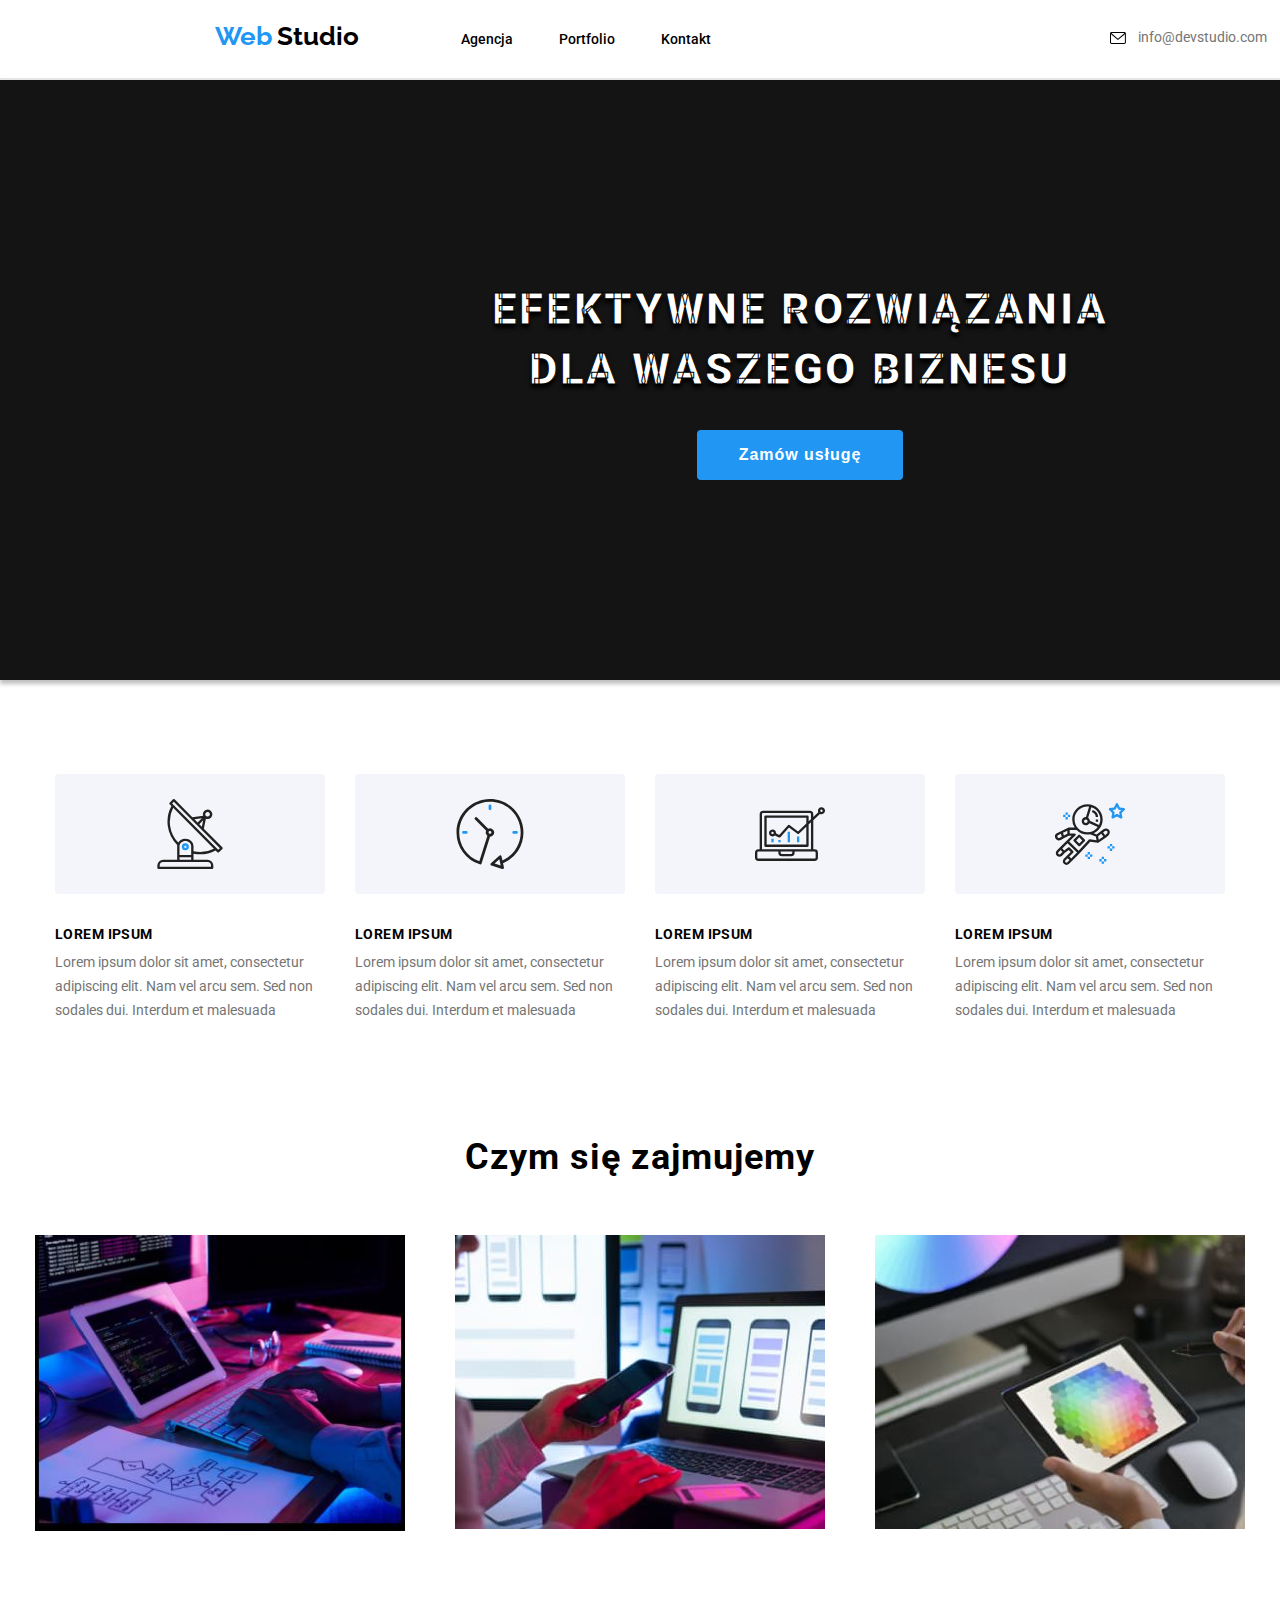
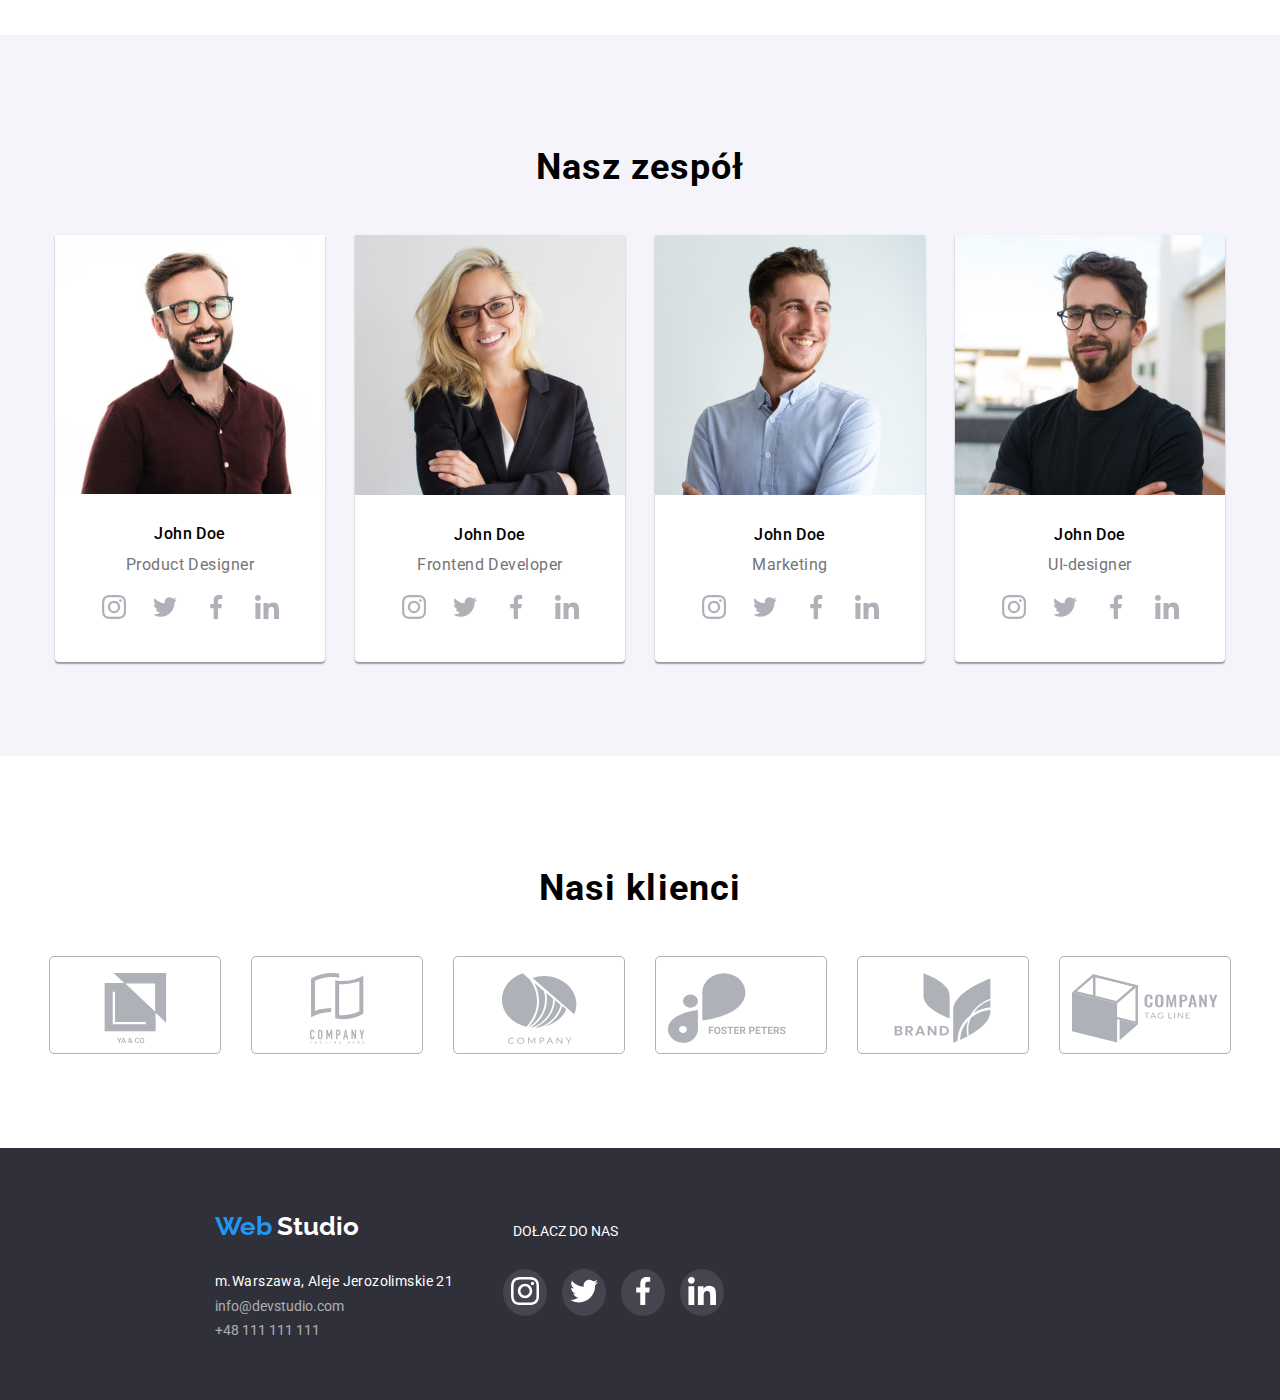
==== index.html @ ae24daf9 "update 6.1" ====
<!DOCTYPE html>
<html lang="pl">
<head>
    <meta charset="UTF-8" />
    <meta http-equiv="X-UA-Compatible" content="IE=edge" />
    <meta name="zadanie 2" content="width=device-width, initial-scale=1.0" />
    <title>WebStudio Zadanie 2</title>
    <link
        rel="stylesheet"
        href="https://cdnjs.cloudflare.com/ajax/libs/modern-normalize/2.0.0/modern-normalize.min.css"
        integrity="sha512-4xo8blKMVCiXpTaLzQSLSw3KFOVPWhm/TRtuPVc4WG6kUgjH6J03IBuG7JZPkcWMxJ5huwaBpOpnwYElP/m6wg=="
        crossorigin="anonymous"
        referrerpolicy="no-referrer"
    >
    <link rel="stylesheet" href="css/styles.css" type="text/css" />
    <link rel="preconnect" href="https://fonts.googleapis.com" />
    <link rel="preconnect" href="https://fonts.gstatic.com" crossorigin />
    
    <link
        href="https://fonts.googleapis.com/css2?family=Josefin+Sans&family=Raleway:wght@700&family=Roboto:wght@400;500;700;900&display=swap"
        rel="stylesheet"
    >
</head>
<body>
<header class="container">
        <div class="header-outfield">
            <div class="menu-navigation">
            <section>
                <h2 class="logoupper">
                    <a href="index.html">
                    <span class="logo-web">Web</span>
                    <span class="logo-studio">Studio</span></a>
                </h2>
            </section>
        <nav>
            <ul class="main-nav">
                <li><a class="nav" href="#">Agencja</a></li>
                <li><a class="nav" href="portfolio.html">Portfolio</a></li>
                <li><a class="nav" href="#">Kontakt</a></li>
            </ul>
        </nav>
        </div>
        <section class="contactbox">
            <div class="menu-contact">
                <ul class="contacts">
                    <li class="contact-link">
                        <svg class="envelope"><use href="./images/icons.svg#icon-envelope"></use> </svg>
                        <a class="mailadress" href="mailto:info@devstudio.com">info@devstudio.com</a>
                    </li>
                    <li class="contact-link">
                        <svg class="smartphone"><use href="./images/icons.svg#icon-smartphone"></use> </svg>
                    <a class="telnumber" href="tel:+48111111111">+48 111 111 111</a>
                    </li>
                </ul>
            </div>
        </section>
        </div>
</header>
<main class="container">
        <section class="main-block-upper">
            <div class="container">
                <h1 class="main-title">EFEKTYWNE ROZWIĄZANIA DLA WASZEGO BIZNESU</h1>
                <button class="button-order" type="button">Zamów usługę</button>
            </div>
        </section>
        <section class="main-block-middle">
        <div class="container-antenna">
            <ul class="main-block-middle-list">
                <li class="main-block-middle-item">
                    <svg class="middle-icon"><use href="./images/icons2.svg#icon-antenna1"></use> </svg>
                    <h4 class="main-block-middle-title">LOREM IPSUM</h4>
                    <p class="main-block-middle-text">
                    Lorem ipsum dolor sit amet, consectetur adipiscing elit. Nam vel
                    arcu sem. Sed non sodales dui. Interdum et malesuada
                    </p>
                </li>
                <li class="main-block-middle-item">
                    <svg class="middle-icon"><use href="./images/icons2.svg#icon-clock1"></use> </svg>
                    <h4 class="main-block-middle-title">LOREM IPSUM</h4>
                    <p class="main-block-middle-text">
                    Lorem ipsum dolor sit amet, consectetur adipiscing elit. Nam vel
                    arcu sem. Sed non sodales dui. Interdum et malesuada
                    </p>
                </li>
                <li class="main-block-middle-item">
                    <svg class="middle-icon"><use href="./images/icons2.svg#icon-diagram1"></use> </svg>
                    <h4 class="main-block-middle-title">LOREM IPSUM</h4>
                    <p class="main-block-middle-text">
                    Lorem ipsum dolor sit amet, consectetur adipiscing elit. Nam vel
                    arcu sem. Sed non sodales dui. Interdum et malesuada
                    </p>
                </li>
                <li class="main-block-middle-item">
                    <svg class="middle-icon"><use href="./images/icons2.svg#icon-astronaut1"></use> </svg>
                    <h4 class="main-block-middle-title">LOREM IPSUM</h4>
                    <p class="main-block-middle-text">
                    Lorem ipsum dolor sit amet, consectetur adipiscing elit. Nam vel
                    arcu sem. Sed non sodales dui. Interdum et malesuada
                    </p>
                </li>
            </ul>
        </div>
        </section>
        <section class="main-block-lower">
        <div class="container">
            <h2 class="main-block-title">Czym się zajmujemy</h2>
            <ul class="main-block-lower-list">
                <li class="main-block-lower-item">
                    <img
                    src="./images/box1b.jpg"
                    alt="hands on the computer keyboard"
                    height="294"
                    width="370"
                    >
                </li>
                <li class="main-block-lower-item">
                    <img
                    src="./images/box2.jpg"
                    alt="phone in one hand and laptop in the other"
                    height="294"
                    width="370"
                    >
                </li>
                <li class="main-block-lower-item">
                    <img
                    src="./images/box3.jpg"
                    alt="tablet in hands, computer in the background"
                    height="294"
                    width="370"
                    >
                </li>
            </ul>
        </div>
    </section>
    <section class="main-block-lowest">
        <div class="container">
        <h2 class="main-block-title">Nasz zespół</h2>
            <ul class="main-block-lowest-list">
                <li class="lowest-list-item">
                    <figure>
                        <img
                        src="./images/img1.jpg"
                        alt="young smiling brunette with a beard, wearing glasses"
                        height="260"
                        width="270"
                        >
                        <figcaption class="team-person">
                        <h4 class="person-name">John Doe</h4>
                        <p class="person-title">Product Designer</p>
                        <ul class="main-block-lowest-socialmedia">
                            <li class="main-block-our-team-item">
                                <svg class="socialmedia" width="20" height="20">
                                    <use href="./images/icons.svg#icon-instagram1"></use>
                                </svg>
                            </li>
                            <li class="main-block-our-team-item">
                            <svg class="socialmedia" width="20" height="20">
                                <use href="./images/icons.svg#icon-twitter1"></use> 
                            </svg>
                            </li>
                            <li class="main-block-our-team-item">
                            <svg class="socialmedia" width="20" height="20">
                                <use href="./images/icons.svg#icon-facebook1"></use> 
                            </svg>
                            </li>
                            <li class="main-block-our-team-item">
                            <svg class="socialmedia" width="20" height="20">
                                <use href="./images/icons.svg#icon-linkedin1"></use> 
                            </svg>
                            </li>
                        </ul>
                    </figcaption>
                    </figure>
                </li>
                <li class="lowest-list-item">
                    <figure>
                        <img
                        src="./images/img2.jpg"
                        alt="blonde in a black jacket"
                        height="260"
                        width="270"
                        >
                        <figcaption class="team-person">
                        <h4 class="person-name">John Doe</h4>
                        <p class="person-title">Frontend Developer</p>
                        <ul class="main-block-lowest-socialmedia">
                            <li class="main-block-our-team-item">
                                <svg class="socialmedia" width="20" height="20">
                                    <use href="./images/icons.svg#icon-instagram1"></use>
                                </svg>
                            </li>
                            <li class="main-block-our-team-item">
                            <svg class="socialmedia"  width="20" height="20">
                                <use href="./images/icons.svg#icon-twitter1"></use> 
                            </svg>
                            </li>
                            <li class="main-block-our-team-item">
                            <svg class="socialmedia" width="20" height="20">
                                <use href="./images/icons.svg#icon-facebook1"></use> 
                            </svg>
                            </li>
                            <li class="main-block-our-team-item">
                            <svg class="socialmedia" width="20" height="20">
                                <use href="./images/icons.svg#icon-linkedin1"></use> 
                            </svg>
                            </li>
                        </ul>
                    </figcaption>
                    </figure>
                </li>
                <li class="lowest-list-item">
                    <figure>
                        <img
                        src="./images/img3.jpg"
                        alt="smailing young man"
                        height="260"
                        width="270">
                        <figcaption class="team-person">
                        <h4 class="person-name">John Doe</h4>
                        <p class="person-title">Marketing</p>
                        <ul class="main-block-lowest-socialmedia">
                            <li class="main-block-our-team-item">
                                <svg class="socialmedia" width="20" height="20">
                                    <use href="./images/icons.svg#icon-instagram1"></use>
                                </svg>
                            </li>
                            <li class="main-block-our-team-item">
                            <svg class="socialmedia" width="20" height="20">
                                <use href="./images/icons.svg#icon-twitter1"></use> 
                            </svg>
                            </li>
                            <li class="main-block-our-team-item">
                            <svg class="socialmedia" width="20" height="20">
                                <use href="./images/icons.svg#icon-facebook1"></use> 
                            </svg>
                            </li>
                            <li class="main-block-our-team-item">
                            <svg class="socialmedia" width="20" height="20">
                                <use href="./images/icons.svg#icon-linkedin1"></use> 
                            </svg>
                            </li>
                        </ul>
                    </figcaption>
                    </figure>
                </li>
                <li class="lowest-list-item">
                    <figure>
                        <img
                        src="./images/img4.jpg"
                        alt="young man inblack t-shirt"
                        height="260"
                        width="270">
                    <figcaption class="team-person">
                    <h4 class="person-name">John Doe</h4>
                    <p class="person-title">UI-designer</p>
                    <ul class="main-block-lowest-socialmedia">
                            <li class="main-block-our-team-item">
                                <svg class="socialmedia" width="20" height="20">
                                    <use href="./images/icons.svg#icon-instagram1"></use>
                                </svg>
                            </li>
                            <li class="main-block-our-team-item">
                            <svg class="socialmedia" width="20" height="20">
                                <use href="./images/icons.svg#icon-twitter1"></use> 
                            </svg>
                            </li>
                            <li class="main-block-our-team-item">
                            <svg class="socialmedia" width="20" height="20">
                                <use href="./images/icons.svg#icon-facebook1"></use> 
                            </svg>
                            </li>
                            <li class="main-block-our-team-item">
                            <svg class="socialmedia" width="20" height="20">
                                <use href="./images/icons.svg#icon-linkedin1"></use> 
                            </svg>
                            </li>
                        </ul>
                    </figcaption>
                    </figure>
                </li>
            </ul>
        </div>
    </section>
    <section class="main-block-our-customers">
        <div class="container">
            <h2 class="main-block-title">Nasi klienci</h2>
            <ul class="main-block-our-customers-list">
                <li class="main-block-our-customers-item">
                    <svg class="group" ><use href="./images/icons.svg#icon-group1"></use> </svg>
                </li>
                <li class="main-block-our-customers-item">
                    <svg class="group" ><use href="./images/icons.svg#icon-group2"></use> </svg>
                    
                </li>
                <li class="main-block-our-customers-item">
                    <svg class="group"><use href="./images/icons.svg#icon-group3"></use> </svg>
                </li>
                <li class="main-block-our-customers-item">
                    <svg class="group"><use href="./images/icons.svg#icon-group4"></use> </svg>
                </li>
                <li class="main-block-our-customers-item">
                    <svg class="group"><use href="./images/icons.svg#icon-group5"></use> </svg>
                </li>
                <li class="main-block-our-customers-item">
                    <svg class="group"><use href="./images/icons.svg#icon-group6"></use> </svg>
                </li>
            </ul>
        </div>
    </section>
</main>
    <footer class="container">
        <div class="container-left">
            <h2 class="logofooter">
                <a href="index.html">
                <span class="logo-web">Web</span>
                <span class="logo-studio2">Studio</span></a>
            </h2>
            <address>
                <ul class="footerlist">
                    <li><a class="adres"> m.Warszawa, Aleje Jerozolimskie 21</a></li>
                    <li>
                    <a class="mail-tel" href="mailto:info@devstudio.com"
                    >info@devstudio.com</a>
                    </li>
                    <li>
                    <a class="mail-tel" href="tel:+48111111111">+48 111 111 111</a>
                    </li>
                </ul>
            </address>
        </div>
        <div class="social-box">  
            <p class="socialmedia-text">DOŁACZ DO NAS</p>
                <ul class="footer-socialmedia-list">
                    <li class="footer-list-item">
                        <svg class="footer-socialmedia-icon" width="20" height="20">
                            <use href="./images/icons.svg#icon-instagram1"></use>
                        </svg>
                    </li>
                    <li class="footer-list-item">
                        <svg class="footer-socialmedia-icon" width="20" height="20">
                            <use href="./images/icons.svg#icon-twitter1"></use> 
                        </svg>
                    </li>
                    <li class="footer-list-item">
                        <svg class="footer-socialmedia-icon" width="20" height="20">
                            <use href="./images/icons.svg#icon-facebook1"></use> 
                        </svg>
                    </li>
                    <li class="footer-list-item">
                        <svg class="footer-socialmedia-icon" width="20" height="20">
                            <use href="./images/icons.svg#icon-linkedin1"></use> 
                        </svg>
                    </li>
                </ul>
        </div>
    </footer>
</body>
</html>
---- css/styles.css ----
*{
    margin:0;
    padding:0;
    box-sizing: border-box;
    
}

:root 
{
    --black: #000000;
    --dark-gray: #212121;
    --blue: #2196f3;
    --background-grey: #2f303a;
    --background-vanila: #ececec;
    --white: #ffffff;
    --vanila-white: #f5f4fa;
    --light-grey: #757575;
    --extra-light-grey:#AFB1B8;
    --lines-color: #e5e5e5;
    --vanila: #eeeeee;
    --antenna-grey:#f4f5fa;
}

/*main elements  main elements  main elements   */
body
{
    font-family: "roboto", sans-serif;
    font-size: 14px;
}

section {
    padding-top: 94px;
    padding-bottom: 94px;
}

a 
{
    margin: 0px;
    text-decoration: none;
    color: var(--light-grey);
}
a:hover,
a:focus,
a:active 
{
    color: var(--blue);
}

img {
    display: block;
    max-width: 100%;
    height: auto;
}

h1,h2,h3,h4,p
{
    margin: 0px;
}

/* general classes general classes  general classes */

.main-block-title
{
    color: var(--black);
    font-weight: 700;
    font-size: 36px;
    line-height: 1.0;
    letter-spacing: 0.03em;
    text-align: center;
    margin-bottom: 50px;
}

.container
{
    padding: 0 0 0 0px;
    width: 1600px;
    max-width: 100%;
    margin: 0 auto; 
    color: var(--white);  
}

/* navigation part navigation part navigation part */

.header-outfield
{
    width: 1600px;
    height: 80px;
    border-bottom: solid 2px;
    border-color: var(--lines-color);
    display:flex;
    justify-content:space-between;
    align-items: center;
    background: var(--white);
}

h2 
{
    font-weight: 700px;
    size: 26px;
    line-height: 1.97;
    margin: 20px;
    text-decoration: none;
}

.menu-navigation
{   
    width: 254px;
    height:80px;
    justify-content: space-between;
    align-items: center;
    list-style-type: none;
    gap: 30%;
    display: flex;
    padding-top: 25px;
    padding-bottom: 25px;
    
}
.logoupper
{
    width: 150px;
    margin-left: 215px;
}
.logo-web
{
    font-family: "raleway";
    font-style: normal;
    font-weight: 700;
    font-size: 26px;
    line-height: 31px;
    letter-spacing: 3%;
    color:var(--blue);
}

.logo-studio
{
    font-family: "raleway";
    font-style: normal;
    font-weight: 700;
    font-size: 26px;
    line-height: 1px;
    letter-spacing: 3%;
    color: var(--black);
}

.main-nav
{
    color: var(--black);
    font-size: 14px;
    font-weight: 500;
    display: flex;
    list-style-type: none;
    justify-content: space-between;
    gap: 46px;
}

.nav 
{
    font-size: 14px;
    text-decoration: none;
    color: var(--black);
}

.nav:hover,.nav:focus,.nav:active 
{
    color: var(--blue);
}

.menu-contact
{
    justify-content: space-between;
    align-items: center; 
    display:flex;

}

.contactbox
{
    width: 490px;  
    display:flex;
}
.contacts
{
    width:400px;
    height: 80px;
    display:flex;
    justify-content: space-between;    
}

.contact-link 
{
    width:200px;
    height: 36px;
    margin-top: 30px;
    display:flex;
    color: var(--light-grey);
}

.contact-link:hover,
.contact-link:focus,
.contact-link:active 
{
    color: var(--blue);
    fill: var(--blue);    
}

.envelope
{
    width:16px;
    height:12px;
    margin-right: 12px;
    margin-top:3px;
}

.smartphone
{
    width:16px;
    height:16px;
    margin-right: 12px;
}

.telnumber
{    
    height: 16px;
    display:flex;
}

.mailadress
{
    
    height: 16px;
    display:flex;
}

                        /* main part  upper*/
                        /* main part  upper*/
                        /* main part  upper*/

.main-block-upper
{
    background-color: var(--dark-gray);
    height: 600px;
    width: 1600px;
    margin: 0px;
    text-align: center;
    padding: 200px 0;
    color: var(--white);
    background-image: linear-gradient(rgba(0,0,0,0.4),rgba(0,0,0,0.4)), 
                        url("../images/imgbackground.jpg");
    background-position: center;
    box-shadow: 0px 4px 4px rgba(0,0,0,0.25);
}

.main-title
{
    font-weight: 900;
    font-size: 44px;
    line-height: 1.36;
    text-align: center;
    letter-spacing: 0.06em;
    text-transform: uppercase;
    width: 696px;
    margin: 0 auto;
    margin-bottom: 30px;
    text-shadow: 0px 4px 4px var(--black) ;
    -webkit-text-stroke: 1px var(--black);
    
}

.button-order
{
    cursor: pointer;
    background-color: var(--blue);
    color: var(--white);
    font-weight: 700;
    font-size: 16px;
    line-height: 1.88;
    letter-spacing: 0.06em;
    text-align: center;
    min-width: 200px;
    border: none;
    border-radius: 4px;
    padding: 10px 42px;
}


                        /* main part  middle*/
                        /* main part  middle*/
                        /* main part  middle*/


.main-block-middle
{
    padding-bottom: 0px;
    margin: 0px;
    justify-content: space-between;
    gap: 30px;
}

.container-antenna
{
    height: 251px; 
}

.main-block-middle-list 
{
    display: flex;
    gap: 30px;
    justify-content: center;
    list-style: none;
    margin-bottom: 50px;
}

.main-block-middle-item
{
    width: 270px;
    height: 101px;
}

.main-block-middle-title
{
    color: var(--black);
    font-size: 14px;
    font-weight: 700;
    line-height: 1.0;
    letter-spacing: 0.03em;
    text-transform: uppercase;
    margin-bottom: 10px;
}

.main-block-middle-text
{
    color: var(--light-grey);
    line-height: 1.71;
    width: 270px;
}

.middle-icon
{
    fill: var(--black);
    width: 270px;
    height: 120px;
    padding: 25px 100px;
    background-color: var(--antenna-grey);
    border-radius: 4px;
    margin-bottom: 30px;
}

                        /* main part  lower*/
                        /* main part  lower*/
                        /* main part  lower*/

.main-block-lower
{
    display: flex;
    gap: 30px;
    justify-content: center;
}

.main-block-lower-list
{
    display: flex;
    list-style: none;
    gap: 30px;
    justify-content: center;
}

.main-block-lower-item
{
    flex-basis: auto;
    padding: 10px;
}

                        /* main part  lowest  */
                        /* main part  lowest  */
                        /* main part  lowest  */

.main-block-lowest
{
    background-color: var(--vanila-white);
    width: 100%;
    margin: 0px;
    align-items: center;
}

.main-block-lowest-list
{
    display: flex;
    gap: 30px;
    justify-content: center;
    align-items: center;
    list-style: none;
}

.lowest-list-item
{
    text-align: center;
    background-color: var(--white);
    box-shadow: 0px 1px 3px rgba(0, 0, 0, 0.1),
                0px 2px 2px rgba(0, 0, 0, 0.12),
                0px 2px 1px rgba(0, 0, 0, 0.22);
    border-radius: 0px 0px 4px 4px;
}

.team-person
{
    padding-top: 25px;
    padding-bottom: 30px;
    text-align: center;
}

.person-name
{
    font-style: normal;
    font-weight: 500;
    font-size: 16px;
    line-height: 1.9;
    text-align: center;
    letter-spacing: 0.03em;
    color: var(--black);
}

.person-title
{
    font-style: normal;
    font-weight: 400;
    font-size: 16px;
    line-height: 1.9;
    text-align: center;
    letter-spacing: 0.03em;
    color: var(--light-grey);
    margin-bottom: 5px;
}

.main-block-lowest-socialmedia
{
    display:flex;
    justify-content:center;
    gap:7px;
    
}

.main-block-our-team-item
{
    fill:  var(--extra-light-grey);
    background: var(--white);
}

.socialmedia
{
    width:44px;
    height:44px;
    padding: 10px;
}

.main-block-our-team-item:hover,
.main-block-our-team-item:focus
{
    fill: var(--white); 
    background: var(--blue); 
    border-radius: 50%; 
}

                        /* main part  our team*/
                        /* main part  our team*/
                        /* main part  our team*/

.main-block-our-customers
{
    display: flex;
    gap: 30px;
    justify-content: center;
}

.main-block-our-customers-list
{
    display: flex;
    list-style: none;
    gap: 30px;
    justify-content: center;
}

.main-block-our-customers-item
{
    fill: var(--extra-light-grey);
    flex-basis: auto;
    padding: 15px 12px 6px;
    border:1px solid var(--extra-light-grey);
    border-radius: 5px;
}

.main-block-our-customers-item:hover,
.main-block-our-customers-item:active,
.main-block-our-customers-item:focus
{
    fill: var(--blue); 
    border-color: var(--blue); 
}

.group
{
    height: 72px;
    width: 146px;
    padding: 16px 32px 16p;
}

                        /* footer*/
                        /* footer*/
                        /* footer*/

footer.container
{
    display:flex;
}

.container-left
{
    display:block;
}

.footerlist
{
    list-style-type: none;
    margin-left: 215px;
}

.adres
{
    color: var(--white);
    font-size: 14px;
    font-weight: 400;
    font-style: normal;
    line-height: 1.71;
    letter-spacing: 0.03em;
    text-decoration: none;
}

.mail-tel
{
    color: var(--white);
    font-style: normal;
    font-style: normal;
    font-weight: 400;
    font-size: 14px;
    line-height: 24px;
    text-decoration: none;
    opacity: 0.6;
}

footer
{
    width: 1600px;
    height: 252px;
    display: flex;
    background: var(--background-grey);
}

.logofooter
{
    margin-top: 60px;
    margin-left: 215px;
}

.logo-web{
    font-family: "raleway";
    font-style: normal;
    font-weight: 700;
    font-size: 26px;
    line-height: 31px;
    letter-spacing: 3%;
    color:var(--blue);  
}

.logo-studio2
{
    font-family: "raleway";
    font-style: normal;
    font-weight: 700;
    font-size: 26px;
    line-height: 1.0;
    letter-spacing: 3%;
    color: var(--white);
}


.socialmedia-text
{
    font-family: "roboto", sans-serif;
    font-size: 14px;
    margin: 75px 0px 30px 10px;
}

.social-box
{
    margin-left: 50px;
}

.footer-socialmedia-list
{
    display: flex;
    list-style: none;
    gap:15px;
    margin: 10px  30px 30px 0px;
    background: var(--background-grey);
}

.footer-list-item
{
    fill:  var(--white);
    background: rgba(255, 255, 255, 0.1);
    border-radius: 50%;
}

.footer-socialmedia-icon
{
    width:44px;
    height:44px;
    padding: 8px;
    fill:  var(--white);
}

.footer-list-item:hover,
.footer-list-item:focus
{ 
    background: var(--blue); 
    border-radius: 50%; 
}




                        /* portfolio styles */
                        /* portfolio styles */
                        /* portfolio styles */

.main-block-porfolio
{
    background-color: var(--white);
    width: 100%;
    height:1240px;
    margin-top: 0px;
    margin-bottom: 94px;
    gap: 30px;
    align-items: center;
    display: flex;
    justify-content: center;
    align-items:center;

}



.buttons-portfolio
{
    display:flex;
    column-gap: 8px;
    justify-content: center;
    list-style-type: none;
}

.button-porfolio
{
    cursor: pointer;
    background-color: var(--vanila-white);
    color: var(--black);
    font-weight: 500;
    font-size: 16px;
    line-height: 1.88;
    letter-spacing: 0.03em;
    text-align: center;
    min-width: 0px;
    border: none;
    border-radius: 4px;
    padding: 7px 28px;
    
    
}

.porfolio-card-item
{
    text-align: left;
    background-color: var(--white);
    
    height: 404px; 
    width: 370px ; 
    margin-bottom: 30px;          
    list-style-type: none; 
    
}

.card-shadow:hover,
.card-shadow:focus
{
    box-shadow: 1px 4px 6px 0px rgba(0, 0, 0, 0.16),
                0px 4px 4px 0px rgba(0, 0, 0, 0.06),
                0px 1px 1px 0px rgba(0, 0, 0, 0.12);
    cursor: pointer;
}


.container-protfolio
{
    padding: 0 0 0px 0px;
    width: 1600px;
    max-width: 100%;
    margin: 0 auto;   
}
.button-porfolio:hover,
.button-porfolio:focus,
.button-porfolio:active 
{
    background-color: var(--blue);
    color: var(--white);
    box-shadow: 0 2px 2px 0 rgba(0, 0, 0, 0.12),
                0 1px 2px 0 rgba(0, 0, 0, 0.08),
                0 3px 1px 0 rgba(0, 0, 0, 0.1);
}

.portfolio-project
{
    padding: 20px 0 0 24px;
    background-color: var(--white);
    border:1px solid var(--vanila);
    border-top: 0px;
    
}

.project-title
{
    font-style:normal;
    font-weight: 700;
    font-size: 18px;
    line-height: 2.0;
    text-align: left;
    letter-spacing: 0.06em;
    color: var(--dark-gray);
}

.project-type
{
    font-style: normal;
    font-weight: 400;
    font-size: 16px;
    line-height: 3.0;
    text-align: left;
    letter-spacing: 0.03em;
    color: var(--light-grey);   
}
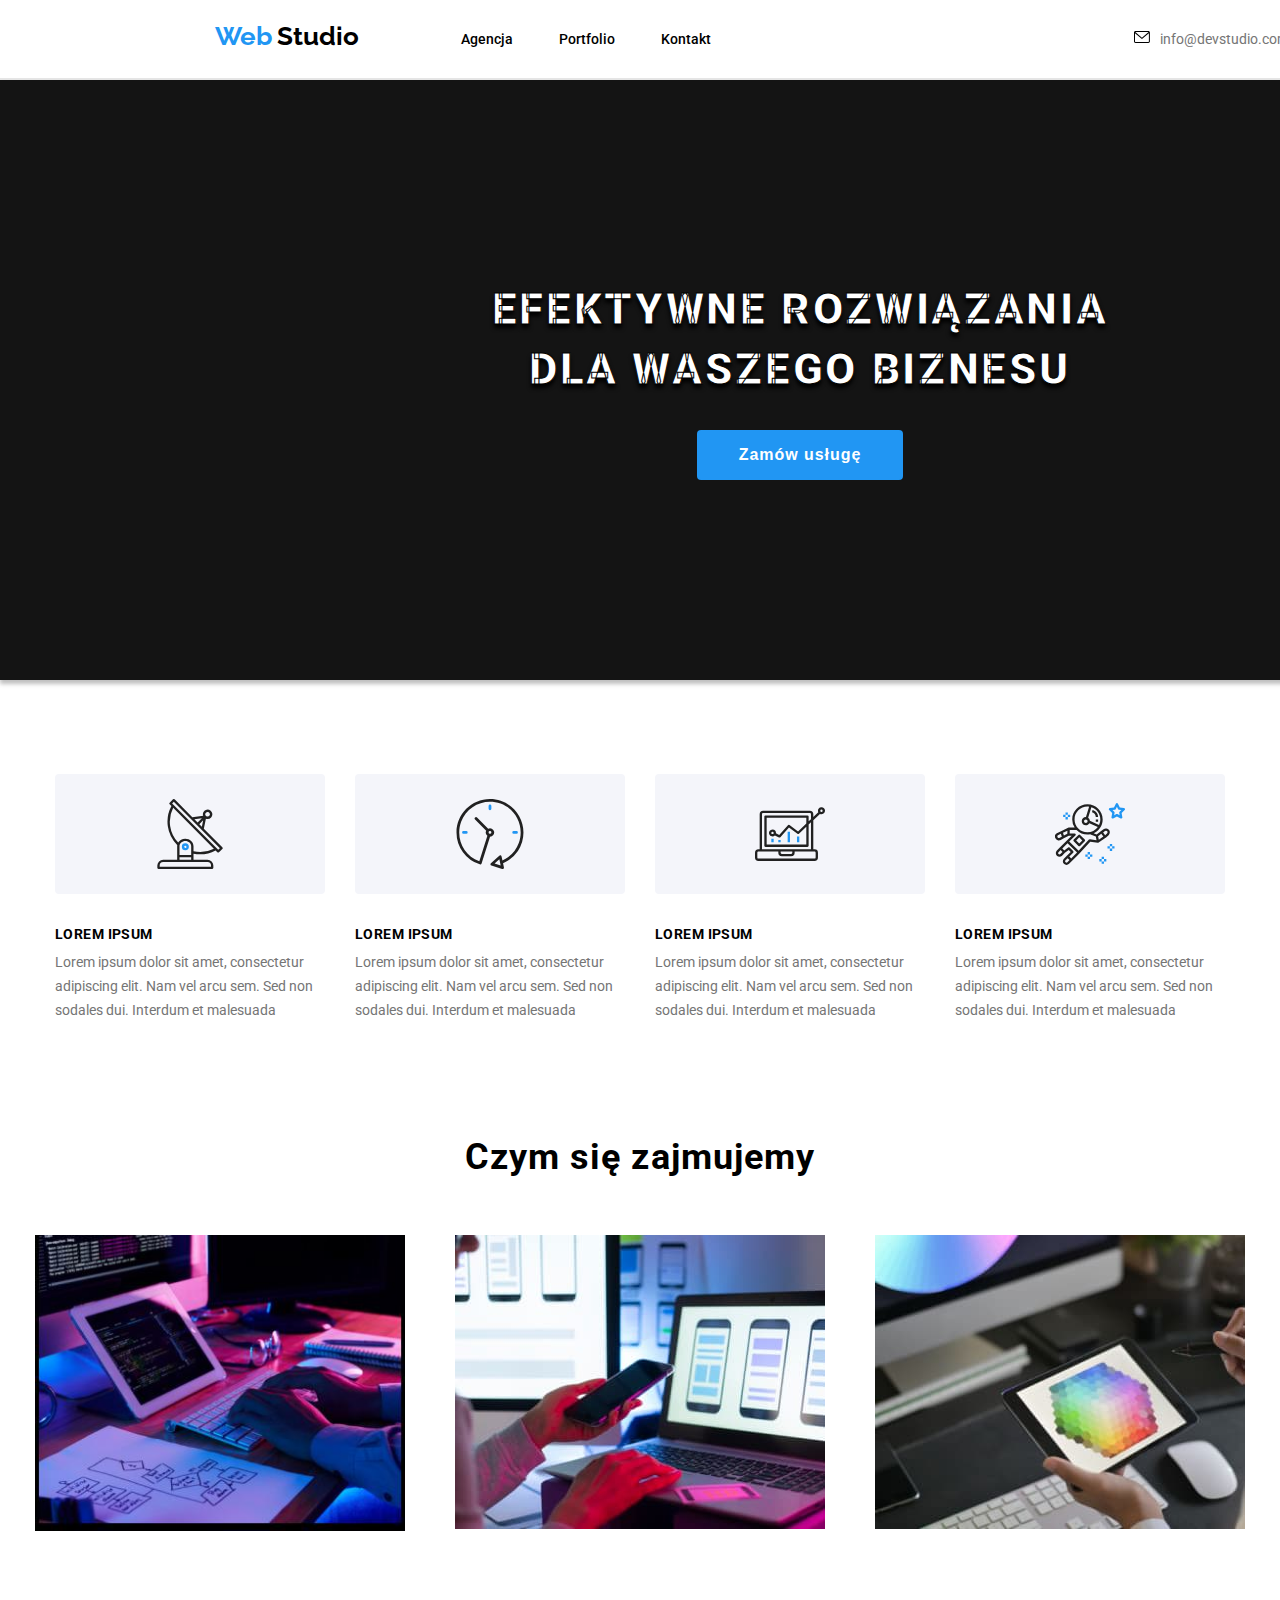
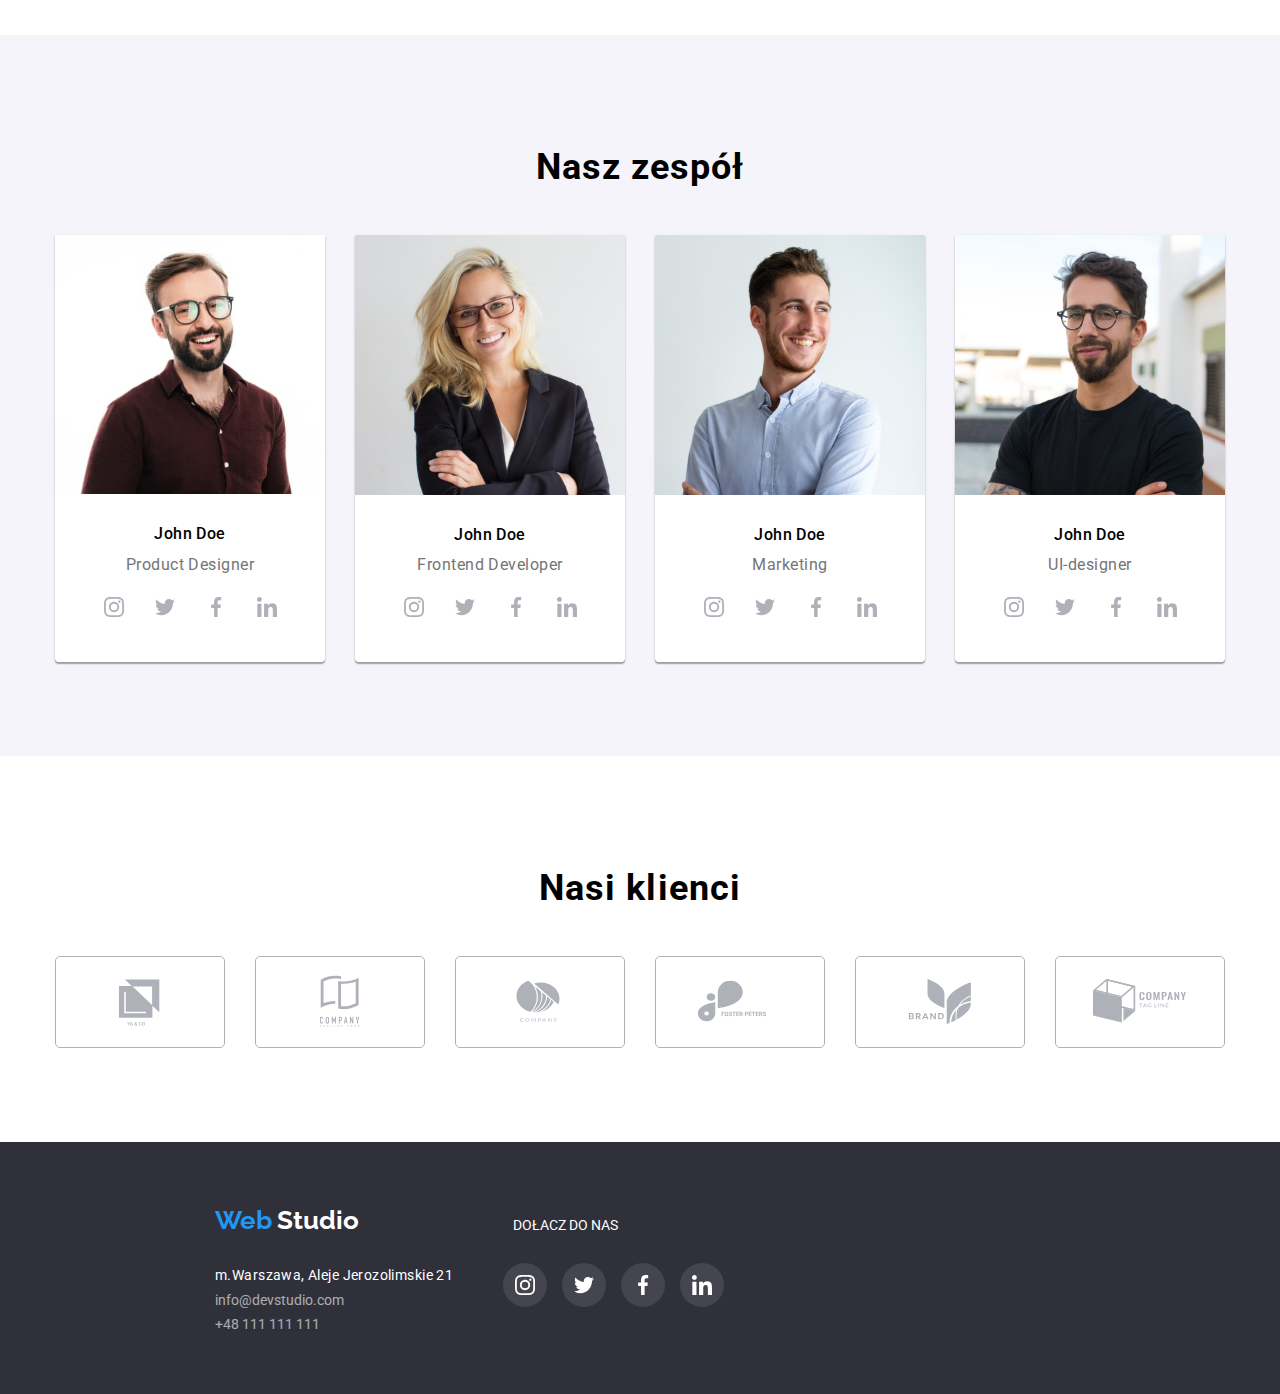
==== commit d8bc1759: "update 7.0" ====
--- a/index.html
+++ b/index.html
@@ -1,9 +1,9 @@
 <!DOCTYPE html>
 <html lang="pl">
 <head>
-    <meta charset="UTF-8" />
-    <meta http-equiv="X-UA-Compatible" content="IE=edge" />
-    <meta name="zadanie 2" content="width=device-width, initial-scale=1.0" />
+    <meta charset="UTF-8">
+    <meta http-equiv="X-UA-Compatible" content="IE=edge">
+    <meta name="zadanie 2" content="width=device-width, initial-scale=1.0">
     <title>WebStudio Zadanie 2</title>
     <link
         rel="stylesheet"
@@ -12,19 +12,19 @@
         crossorigin="anonymous"
         referrerpolicy="no-referrer"
     >
-    <link rel="stylesheet" href="css/styles.css" type="text/css" />
-    <link rel="preconnect" href="https://fonts.googleapis.com" />
-    <link rel="preconnect" href="https://fonts.gstatic.com" crossorigin />
+    <link rel="stylesheet" href="css/styles.css" type="text/css">
+    <link rel="preconnect" href="https://fonts.googleapis.com">
+    <link rel="preconnect" href="https://fonts.gstatic.com" crossorigin>
     
     <link
-        href="https://fonts.googleapis.com/css2?family=Josefin+Sans&family=Raleway:wght@700&family=Roboto:wght@400;500;700;900&display=swap"
+        href="https://fonts.googleapis.com/css2?family=Josefin+Sans&amp;family=Raleway:wght@700&amp;family=Roboto:wght@400;500;700;900&amp;display=swap"
         rel="stylesheet"
     >
 </head>
 <body>
 <header class="container">
-        <div class="header-outfield">
-            <div class="menu-navigation">
+    <div class="header-outfield">
+        <div class="menu-navigation">
             <section>
                 <h2 class="logoupper">
                     <a href="index.html">
@@ -32,29 +32,35 @@
                     <span class="logo-studio">Studio</span></a>
                 </h2>
             </section>
-        <nav>
-            <ul class="main-nav">
-                <li><a class="nav" href="#">Agencja</a></li>
-                <li><a class="nav" href="portfolio.html">Portfolio</a></li>
-                <li><a class="nav" href="#">Kontakt</a></li>
-            </ul>
-        </nav>
-        </div>
-        <section class="contactbox">
-            <div class="menu-contact">
+            <nav>
+                <ul class="main-nav">
+                    <li><a class="nav" href="#">Agencja</a></li>
+                    <li><a class="nav" href="portfolio.html">Portfolio</a></li>
+                    <li><a class="nav" href="#">Kontakt</a></li>
+                </ul>
+            </nav>
+        </div>
+        
+        <div class="menu-contact">
                 <ul class="contacts">
+                    
                     <li class="contact-link">
-                        <svg class="envelope"><use href="./images/icons.svg#icon-envelope"></use> </svg>
-                        <a class="mailadress" href="mailto:info@devstudio.com">info@devstudio.com</a>
-                    </li>
+                        <a class="mailadress" href="mailto:info@devstudio.com"></a>
+                        <svg class="envelope" width="16" height="12"><use href="./images/icons.svg#icon-envelope"></use></svg> 
+                        info@devstudio.com</a>
+                    </li>
+                    
+                    
                     <li class="contact-link">
-                        <svg class="smartphone"><use href="./images/icons.svg#icon-smartphone"></use> </svg>
-                    <a class="telnumber" href="tel:+48111111111">+48 111 111 111</a>
-                    </li>
+                        <a class="telnumber" href="tel:+48111111111">
+                        <svg class="smartphone" width="10" height="16"><use href="./images/icons.svg#icon-smartphone"></use></svg> 
+                        +48 111 111 111</a>
+                    </li>
+                    
                 </ul>
-            </div>
-        </section>
-        </div>
+        </div>
+        
+    </div>
 </header>
 <main class="container">
         <section class="main-block-upper">
@@ -154,19 +160,19 @@
                                 </svg>
                             </li>
                             <li class="main-block-our-team-item">
-                            <svg class="socialmedia" width="20" height="20">
-                                <use href="./images/icons.svg#icon-twitter1"></use> 
-                            </svg>
-                            </li>
-                            <li class="main-block-our-team-item">
-                            <svg class="socialmedia" width="20" height="20">
-                                <use href="./images/icons.svg#icon-facebook1"></use> 
-                            </svg>
-                            </li>
-                            <li class="main-block-our-team-item">
-                            <svg class="socialmedia" width="20" height="20">
-                                <use href="./images/icons.svg#icon-linkedin1"></use> 
-                            </svg>
+                                <svg class="socialmedia" width="20" height="20">
+                                    <use href="./images/icons.svg#icon-twitter1"></use> 
+                                </svg>
+                            </li>
+                            <li class="main-block-our-team-item">
+                                <svg class="socialmedia" width="20" height="20">
+                                    <use href="./images/icons.svg#icon-facebook1"></use> 
+                                </svg>
+                            </li>
+                            <li class="main-block-our-team-item">
+                                <svg class="socialmedia" width="20" height="20">
+                                    <use href="./images/icons.svg#icon-linkedin1"></use> 
+                                </svg>
                             </li>
                         </ul>
                     </figcaption>
@@ -286,23 +292,22 @@
             <h2 class="main-block-title">Nasi klienci</h2>
             <ul class="main-block-our-customers-list">
                 <li class="main-block-our-customers-item">
-                    <svg class="group" ><use href="./images/icons.svg#icon-group1"></use> </svg>
-                </li>
-                <li class="main-block-our-customers-item">
-                    <svg class="group" ><use href="./images/icons.svg#icon-group2"></use> </svg>
-                    
-                </li>
-                <li class="main-block-our-customers-item">
-                    <svg class="group"><use href="./images/icons.svg#icon-group3"></use> </svg>
-                </li>
-                <li class="main-block-our-customers-item">
-                    <svg class="group"><use href="./images/icons.svg#icon-group4"></use> </svg>
-                </li>
-                <li class="main-block-our-customers-item">
-                    <svg class="group"><use href="./images/icons.svg#icon-group5"></use> </svg>
-                </li>
-                <li class="main-block-our-customers-item">
-                    <svg class="group"><use href="./images/icons.svg#icon-group6"></use> </svg>
+                    <svg class="group" ><use href="./images/icons3.svg#icon-customer1" ></use> </svg>
+                </li>
+                <li class="main-block-our-customers-item">
+                    <svg class="group" ><use href="./images/icons3.svg#icon-customer2" ></use> </svg>
+                </li>
+                <li class="main-block-our-customers-item">
+                    <svg class="group"><use href="./images/icons3.svg#icon-customer3" ></use> </svg>
+                </li>
+                <li class="main-block-our-customers-item">
+                    <svg class="group"><use href="./images/icons3.svg#icon-customer4" ></use> </svg>
+                </li>
+                <li class="main-block-our-customers-item">
+                    <svg class="group"><use href="./images/icons3.svg#icon-customer5" ></use> </svg>
+                </li>
+                <li class="main-block-our-customers-item">
+                    <svg class="group"><use href="./images/icons3.svg#icon-customer6" ></use> </svg>
                 </li>
             </ul>
         </div>
--- a/css/styles.css
+++ b/css/styles.css
@@ -21,7 +21,7 @@
     --antenna-grey:#f4f5fa;
 }
 
-/*main elements  main elements  main elements   */
+                    /*main elements  main elements  main elements   */
 body
 {
     font-family: "roboto", sans-serif;
@@ -57,7 +57,7 @@
     margin: 0px;
 }
 
-/* general classes general classes  general classes */
+                    /* general classes general classes  general classes */
 
 .main-block-title
 {
@@ -79,7 +79,7 @@
     color: var(--white);  
 }
 
-/* navigation part navigation part navigation part */
+                    /* navigation part navigation part navigation part */
 
 .header-outfield
 {
@@ -167,68 +167,71 @@
 
 .menu-contact
 {
+    width: 490px;
     justify-content: space-between;
     align-items: center; 
-    display:flex;
-
-}
-
-.contactbox
-{
-    width: 490px;  
-    display:flex;
-}
+}
+
+
+
 .contacts
 {
     width:400px;
     height: 80px;
     display:flex;
-    justify-content: space-between;    
-}
+    justify-content:center; 
+    gap: 30px;  
+}
+
+
 
 .contact-link 
 {
-    width:200px;
-    height: 36px;
-    margin-top: 30px;
+    width:161px;
+    height: 16px;
+    line-height: 16px;
+    letter-spacing:0.02px;
+    margin-top: 32px;
     display:flex;
     color: var(--light-grey);
 }
 
 .contact-link:hover,
 .contact-link:focus,
-.contact-link:active 
+.contact-link:active
 {
     color: var(--blue);
-    fill: var(--blue);    
+    fill: var(--blue); 
+    cursor: pointer; 
 }
 
 .envelope
 {
     width:16px;
     height:12px;
-    margin-right: 12px;
-    margin-top:3px;
-}
+    margin-right: 10px;
+    color: var(--light-grey);
+}
+
 
 .smartphone
 {
-    width:16px;
+    width:10px;
     height:16px;
-    margin-right: 12px;
+    margin-right: 10px;
+    margin-bottom: -3px;
+    color: var(--light-grey);
 }
 
 .telnumber
 {    
     height: 16px;
-    display:flex;
+    width: 130px;
 }
 
 .mailadress
 {
-    
     height: 16px;
-    display:flex;
 }
 
                         /* main part  upper*/
@@ -449,7 +452,7 @@
 {
     width:44px;
     height:44px;
-    padding: 10px;
+    padding: 12px;
 }
 
 .main-block-our-team-item:hover,
@@ -458,6 +461,7 @@
     fill: var(--white); 
     background: var(--blue); 
     border-radius: 50%; 
+    cursor: pointer;
 }
 
                         /* main part  our team*/
@@ -473,19 +477,27 @@
 
 .main-block-our-customers-list
 {
+    height: 92px;
     display: flex;
     list-style: none;
     gap: 30px;
     justify-content: center;
+    
+    
 }
 
 .main-block-our-customers-item
 {
+    width: 170px;
+    height: 92px;
     fill: var(--extra-light-grey);
-    flex-basis: auto;
-    padding: 15px 12px 6px;
     border:1px solid var(--extra-light-grey);
     border-radius: 5px;
+    display: flex;
+    justify-content:center;
+    align-items:center;
+    
+    
 }
 
 .main-block-our-customers-item:hover,
@@ -493,14 +505,16 @@
 .main-block-our-customers-item:focus
 {
     fill: var(--blue); 
-    border-color: var(--blue); 
+    border-color: var(--blue);
+    cursor: pointer; 
 }
 
 .group
 {
-    height: 72px;
-    width: 146px;
-    padding: 16px 32px 16p;
+    height: 60px;
+    width: 106px;
+    
+    
 }
 
                         /* footer*/
@@ -605,6 +619,8 @@
 
 .footer-list-item
 {
+    height: 44px;
+    width: 44px;
     fill:  var(--white);
     background: rgba(255, 255, 255, 0.1);
     border-radius: 50%;
@@ -614,7 +630,7 @@
 {
     width:44px;
     height:44px;
-    padding: 8px;
+    padding: 12px;
     fill:  var(--white);
 }
 
@@ -623,6 +639,7 @@
 { 
     background: var(--blue); 
     border-radius: 50%; 
+    cursor: pointer; 
 }
 
 
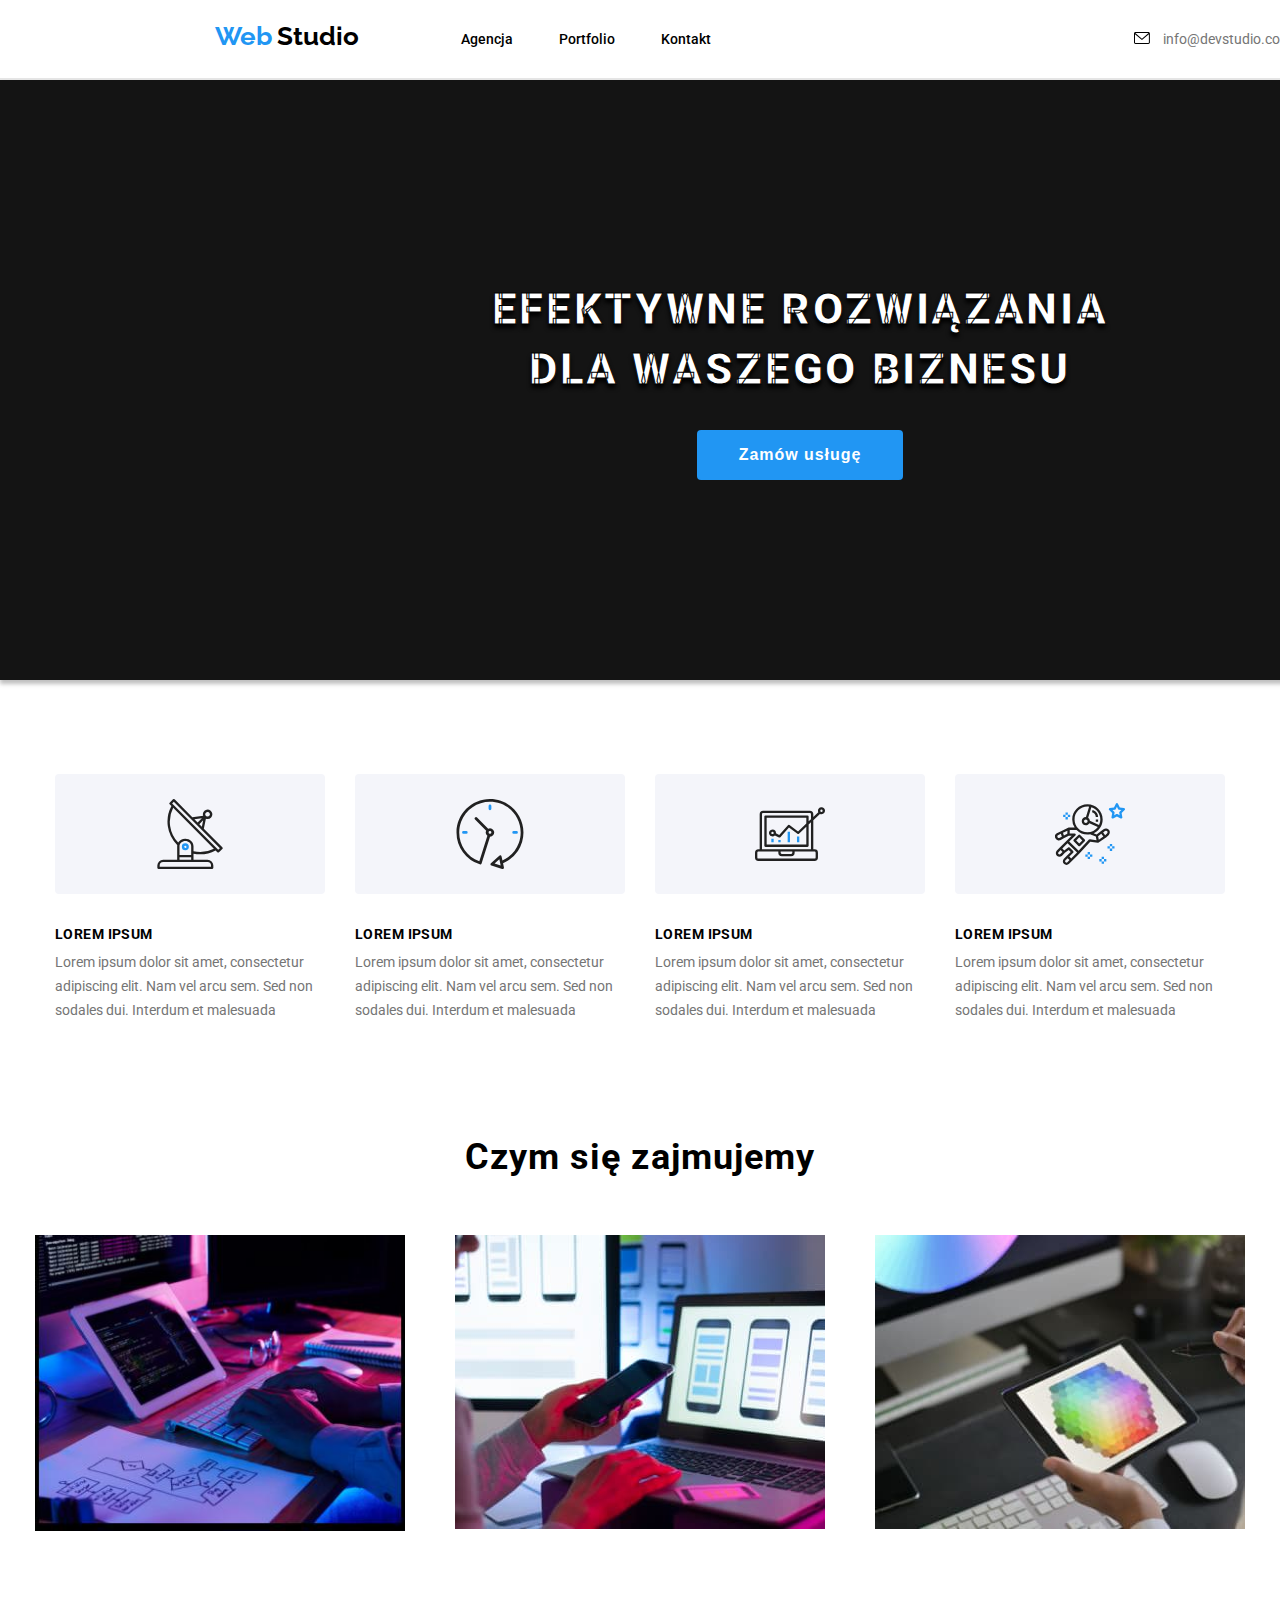
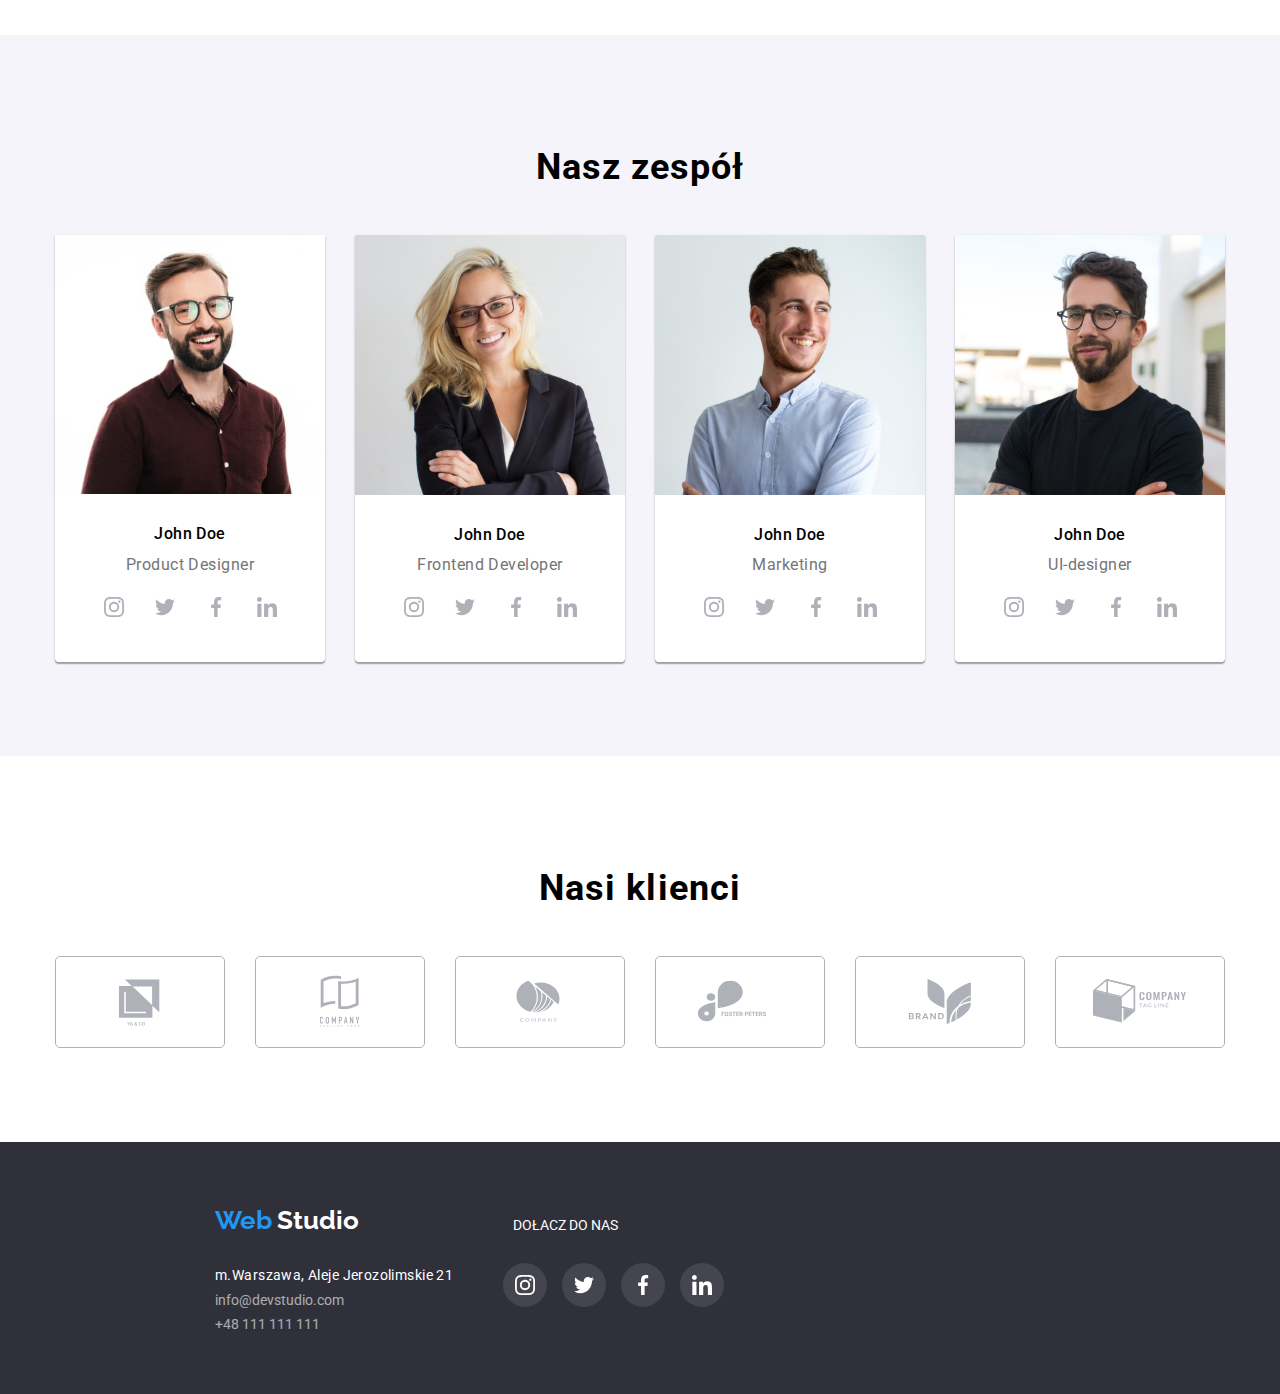
==== commit 20c00abb: "update 7.1" ====
--- a/index.html
+++ b/index.html
@@ -45,7 +45,7 @@
                 <ul class="contacts">
                     
                     <li class="contact-link">
-                        <a class="mailadress" href="mailto:info@devstudio.com"></a>
+                        <a class="mailadress" href="mailto:info@devstudio.com">
                         <svg class="envelope" width="16" height="12"><use href="./images/icons.svg#icon-envelope"></use></svg> 
                         info@devstudio.com</a>
                     </li>
